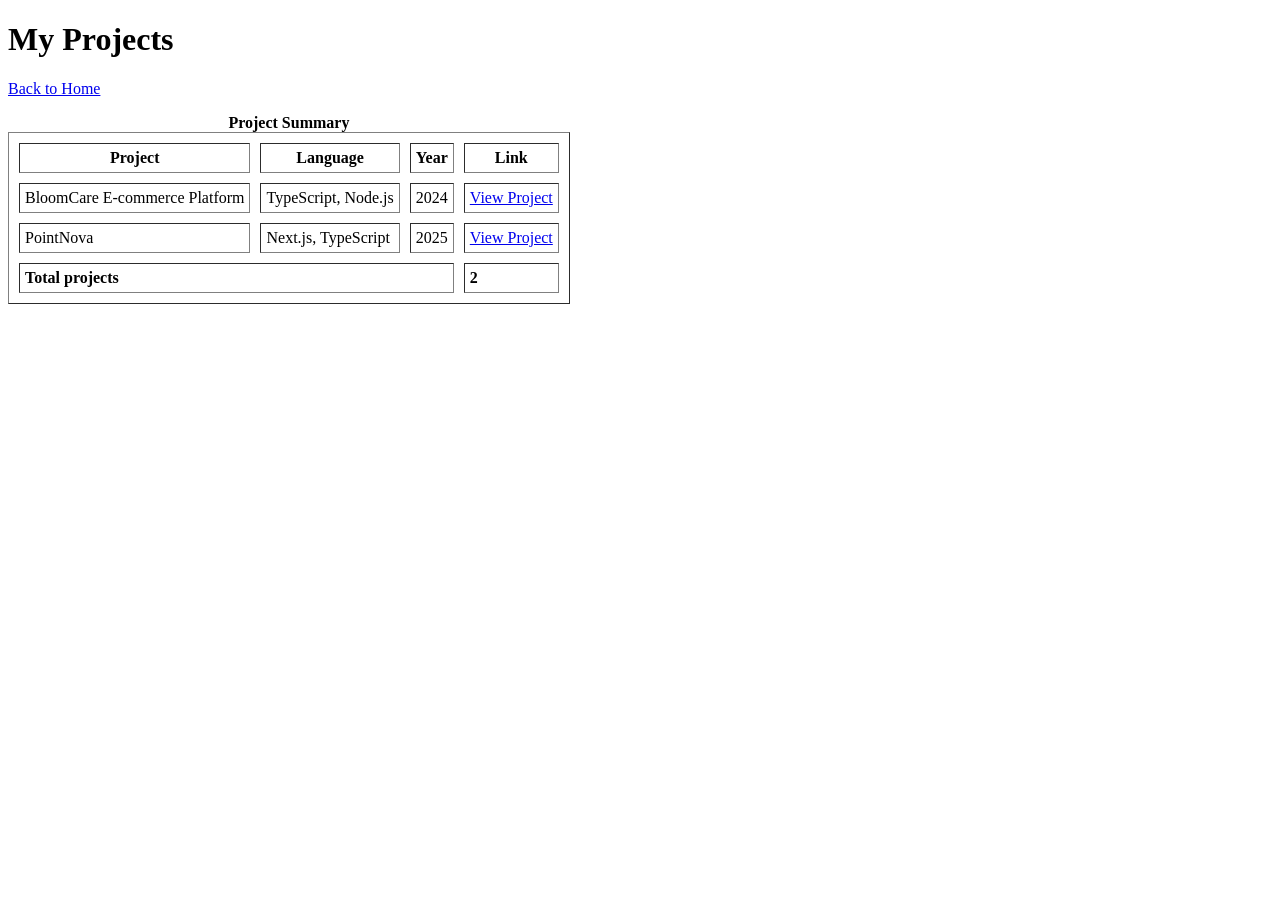
==== projects.html @ 5de1fef6 "added project summary page with project details and links" ====
<!DOCTYPE html>
<html lang="en">
<head>
    <meta charset="UTF-8">
    <meta name="viewport" content="width=device-width, initial-scale=1.0">
    <title>Anteneh Wondwosen - Projects</title>
</head>
<body>

    <h1>My Projects</h1>
    
    <p><a href="index.html">Back to Home</a></p>

    <table border="1" cellpadding="5" cellspacing="10">
        <caption><strong>Project Summary</strong></caption>
        
        <thead>
            <tr>
                <th>Project</th>
                <th>Language</th>
                <th>Year</th>
                <th>Link</th>
            </tr>
        </thead>
        
        <tbody>
            <tr>
                <td>BloomCare E-commerce Platform</td>
                <td>TypeScript, Node.js</td>
                <td>2024</td>
                <td><a href="index.html#projects">View Project</a></td>
            </tr>
            <tr>
                <td>PointNova</td>
                <td>Next.js, TypeScript</td>
                <td>2025</td>
                <td><a href="index.html#projects">View Project</a></td>
            </tr>
        </tbody>
        
        <tfoot>
            <tr>
                <td colspan="3"><strong>Total projects</strong></td>
                <td><strong>2</strong></td>
            </tr>
        </tfoot>
    </table>

</body>
</html>
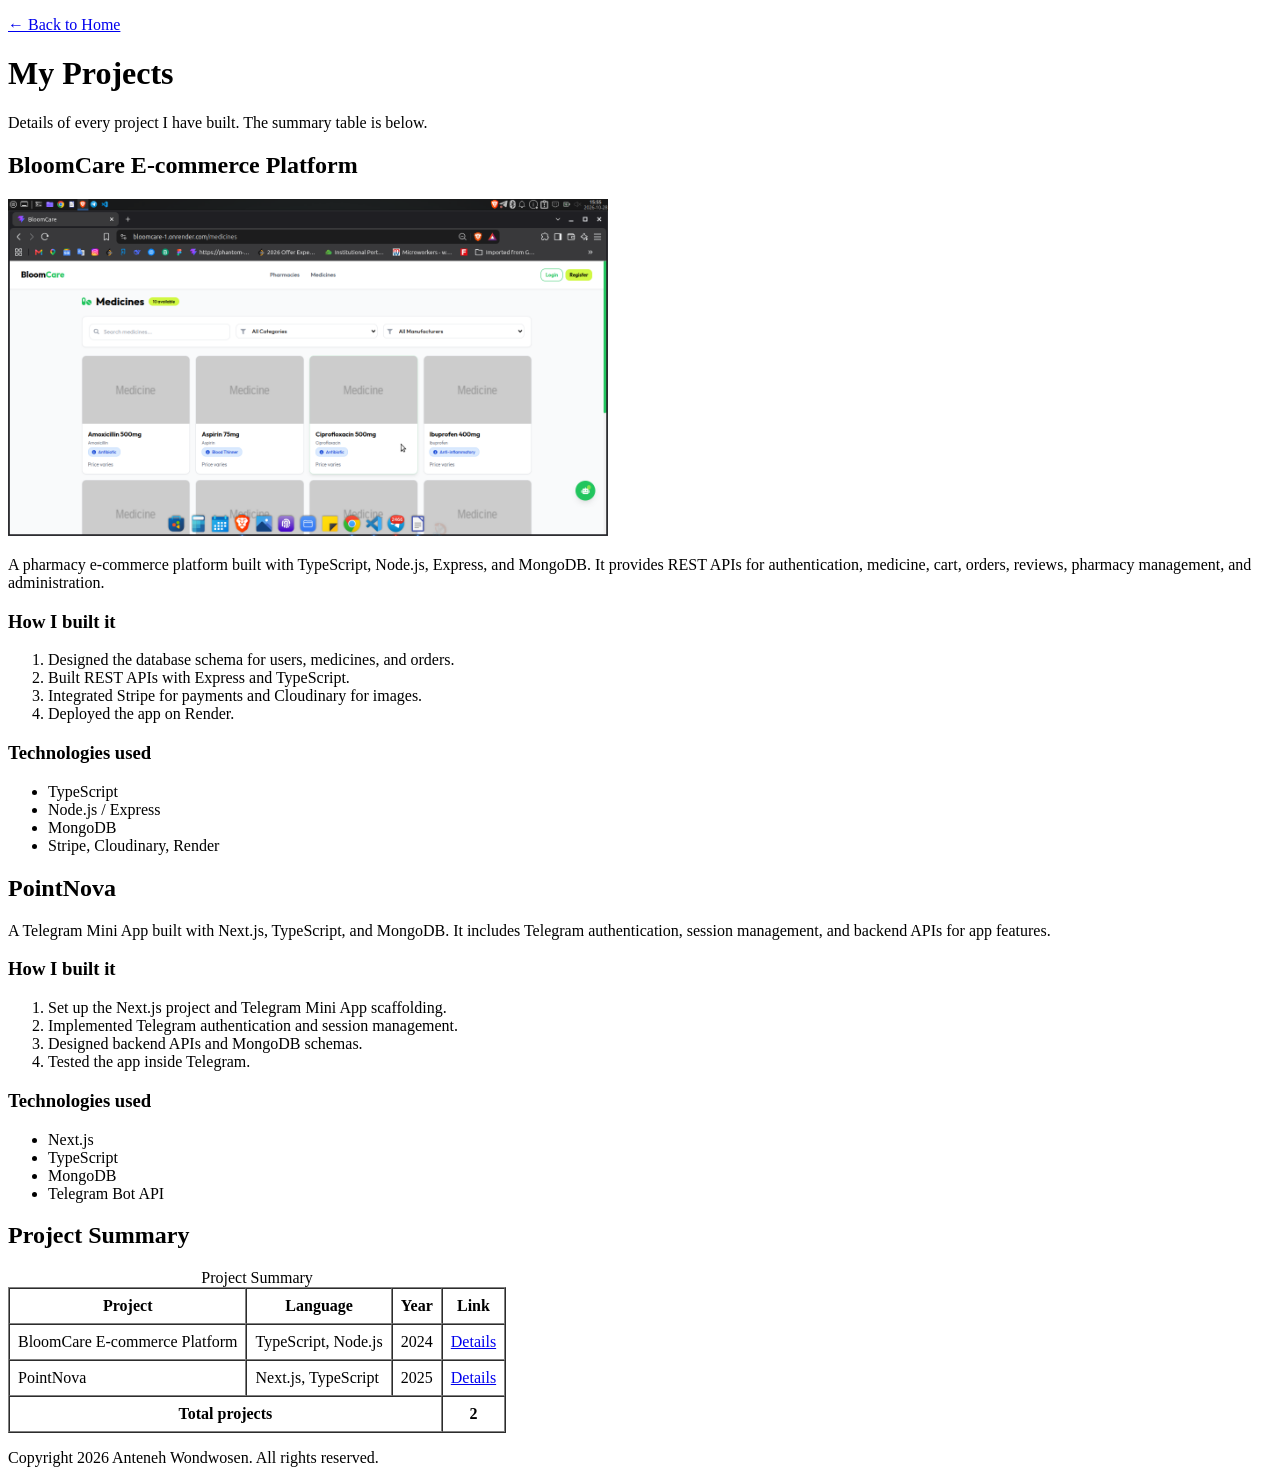
==== commit e231e94c: "added semantic html structure and page metadata" ====
--- a/projects.html
+++ b/projects.html
@@ -1,50 +1,113 @@
 <!DOCTYPE html>
 <html lang="en">
+
 <head>
     <meta charset="UTF-8">
     <meta name="viewport" content="width=device-width, initial-scale=1.0">
-    <title>Anteneh Wondwosen - Projects</title>
+    <meta name="description" content="Projects built by Anteneh Wondwosen.">
+    <meta name="keywords" content="Anteneh Wondwosen, projects, portfolio, web development">
+    <meta name="author" content="Anteneh Wondwosen">
+    <title>Projects | Anteneh Wondwosen</title>
+    <link rel="icon" type="image/png" href="images/favicon.png">
 </head>
+
 <body>
 
-    <h1>My Projects</h1>
-    
-    <p><a href="index.html">Back to Home</a></p>
+    <header>
+        <nav>
+            <p><a href="index.html">← Back to Home</a></p>
+        </nav>
+    </header>
 
-    <table border="1" cellpadding="5" cellspacing="10">
-        <caption><strong>Project Summary</strong></caption>
-        
-        <thead>
-            <tr>
-                <th>Project</th>
-                <th>Language</th>
-                <th>Year</th>
-                <th>Link</th>
-            </tr>
-        </thead>
-        
-        <tbody>
-            <tr>
-                <td>BloomCare E-commerce Platform</td>
-                <td>TypeScript, Node.js</td>
-                <td>2024</td>
-                <td><a href="index.html#projects">View Project</a></td>
-            </tr>
-            <tr>
-                <td>PointNova</td>
-                <td>Next.js, TypeScript</td>
-                <td>2025</td>
-                <td><a href="index.html#projects">View Project</a></td>
-            </tr>
-        </tbody>
-        
-        <tfoot>
-            <tr>
-                <td colspan="3"><strong>Total projects</strong></td>
-                <td><strong>2</strong></td>
-            </tr>
-        </tfoot>
-    </table>
+    <main>
+        <h1>My Projects</h1>
+        <p>Details of every project I have built. The summary table is below.</p>
+
+        <article id="bloomcare">
+            <h2>BloomCare E-commerce Platform</h2>
+            <img src="images/project 1.png"
+                 alt="Screenshot of BloomCare pharmacy e-commerce platform"
+                 width="600">
+            <p>
+                A pharmacy e-commerce platform built with TypeScript, Node.js, Express, and MongoDB.
+                It provides REST APIs for authentication, medicine, cart, orders, reviews, pharmacy
+                management, and administration.
+            </p>
+            <h3>How I built it</h3>
+            <ol>
+                <li>Designed the database schema for users, medicines, and orders.</li>
+                <li>Built REST APIs with Express and TypeScript.</li>
+                <li>Integrated Stripe for payments and Cloudinary for images.</li>
+                <li>Deployed the app on Render.</li>
+            </ol>
+            <h3>Technologies used</h3>
+            <ul>
+                <li>TypeScript</li>
+                <li>Node.js / Express</li>
+                <li>MongoDB</li>
+                <li>Stripe, Cloudinary, Render</li>
+            </ul>
+        </article>
+
+        <article id="pointnova">
+            <h2>PointNova</h2>
+            <p>
+                A Telegram Mini App built with Next.js, TypeScript, and MongoDB. It includes Telegram
+                authentication, session management, and backend APIs for app features.
+            </p>
+            <h3>How I built it</h3>
+            <ol>
+                <li>Set up the Next.js project and Telegram Mini App scaffolding.</li>
+                <li>Implemented Telegram authentication and session management.</li>
+                <li>Designed backend APIs and MongoDB schemas.</li>
+                <li>Tested the app inside Telegram.</li>
+            </ol>
+            <h3>Technologies used</h3>
+            <ul>
+                <li>Next.js</li>
+                <li>TypeScript</li>
+                <li>MongoDB</li>
+                <li>Telegram Bot API</li>
+            </ul>
+        </article>
+
+        <h2>Project Summary</h2>
+        <table border="1" cellpadding="8" cellspacing="0">
+            <caption>Project Summary</caption>
+            <thead>
+                <tr>
+                    <th>Project</th>
+                    <th>Language</th>
+                    <th>Year</th>
+                    <th>Link</th>
+                </tr>
+            </thead>
+            <tbody>
+                <tr>
+                    <td>BloomCare E-commerce Platform</td>
+                    <td>TypeScript, Node.js</td>
+                    <td>2024</td>
+                    <td><a href="#bloomcare">Details</a></td>
+                </tr>
+                <tr>
+                    <td>PointNova</td>
+                    <td>Next.js, TypeScript</td>
+                    <td>2025</td>
+                    <td><a href="#pointnova">Details</a></td>
+                </tr>
+            </tbody>
+            <tfoot>
+                <tr>
+                    <th colspan="3">Total projects</th>
+                    <th>2</th>
+                </tr>
+            </tfoot>
+        </table>
+    </main>
+
+    <footer>
+        <p>Copyright 2026 Anteneh Wondwosen. All rights reserved.</p>
+    </footer>
 
 </body>
 </html>
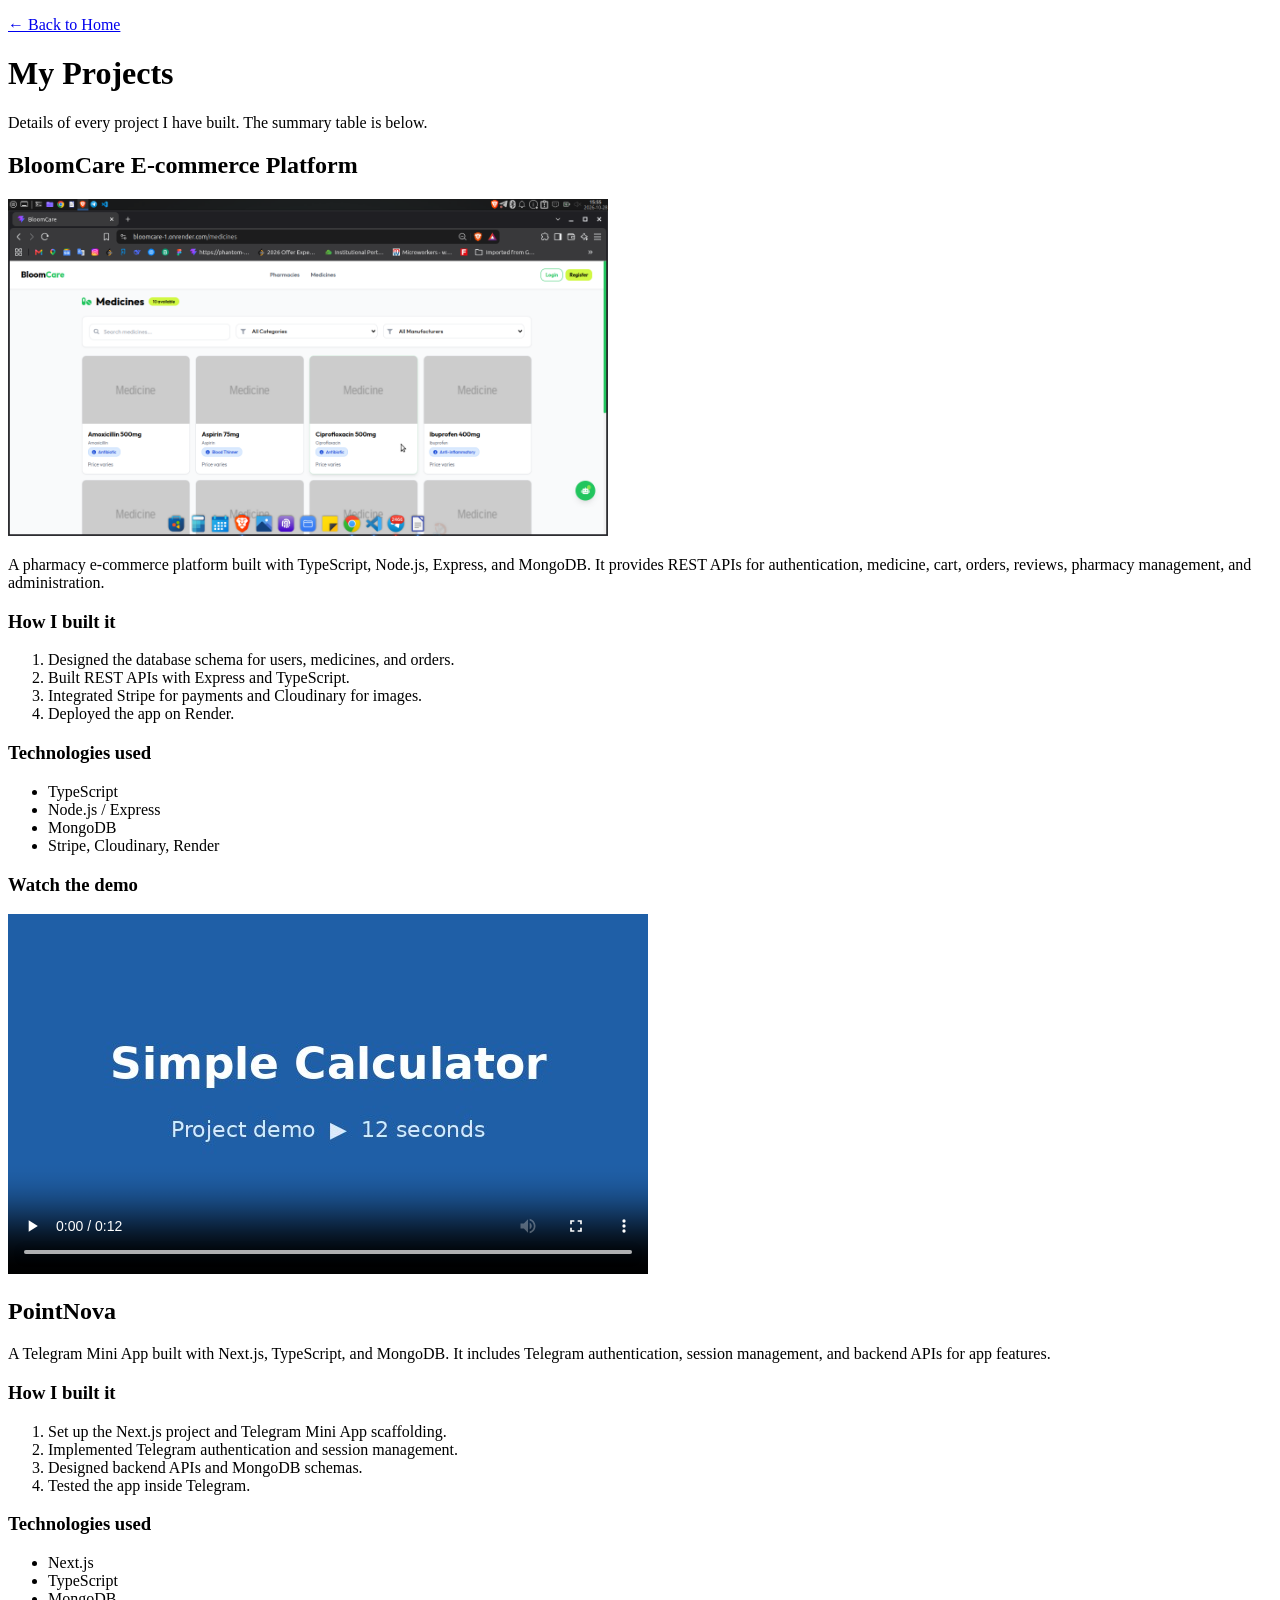
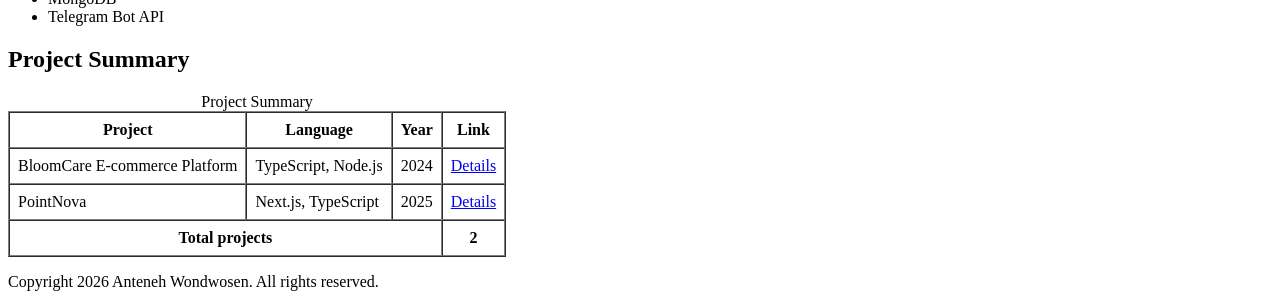
==== commit 9ad46a18: "added audio captioned video youtube embede and map" ====
--- a/projects.html
+++ b/projects.html
@@ -25,9 +25,7 @@
 
         <article id="bloomcare">
             <h2>BloomCare E-commerce Platform</h2>
-            <img src="images/project 1.png"
-                 alt="Screenshot of BloomCare pharmacy e-commerce platform"
-                 width="600">
+            <img src="images/project 1.png" alt="Screenshot of BloomCare pharmacy e-commerce platform" width="600">
             <p>
                 A pharmacy e-commerce platform built with TypeScript, Node.js, Express, and MongoDB.
                 It provides REST APIs for authentication, medicine, cart, orders, reviews, pharmacy
@@ -48,6 +46,13 @@
                 <li>Stripe, Cloudinary, Render</li>
             </ul>
         </article>
+        <h3>Watch the demo</h3>
+        <video controls poster="images/project-demo-poster.jpg" width="640" height="360">
+            <source src="media/project-demo.mp4" type="video/mp4">
+            <source src="media/project-demo.webm" type="video/webm">
+            <track src="media/project-demo.vtt" kind="captions" srclang="en" label="English" default>
+            Your browser does not support the video tag.
+        </video>
 
         <article id="pointnova">
             <h2>PointNova</h2>
@@ -110,4 +115,5 @@
     </footer>
 
 </body>
+
 </html>
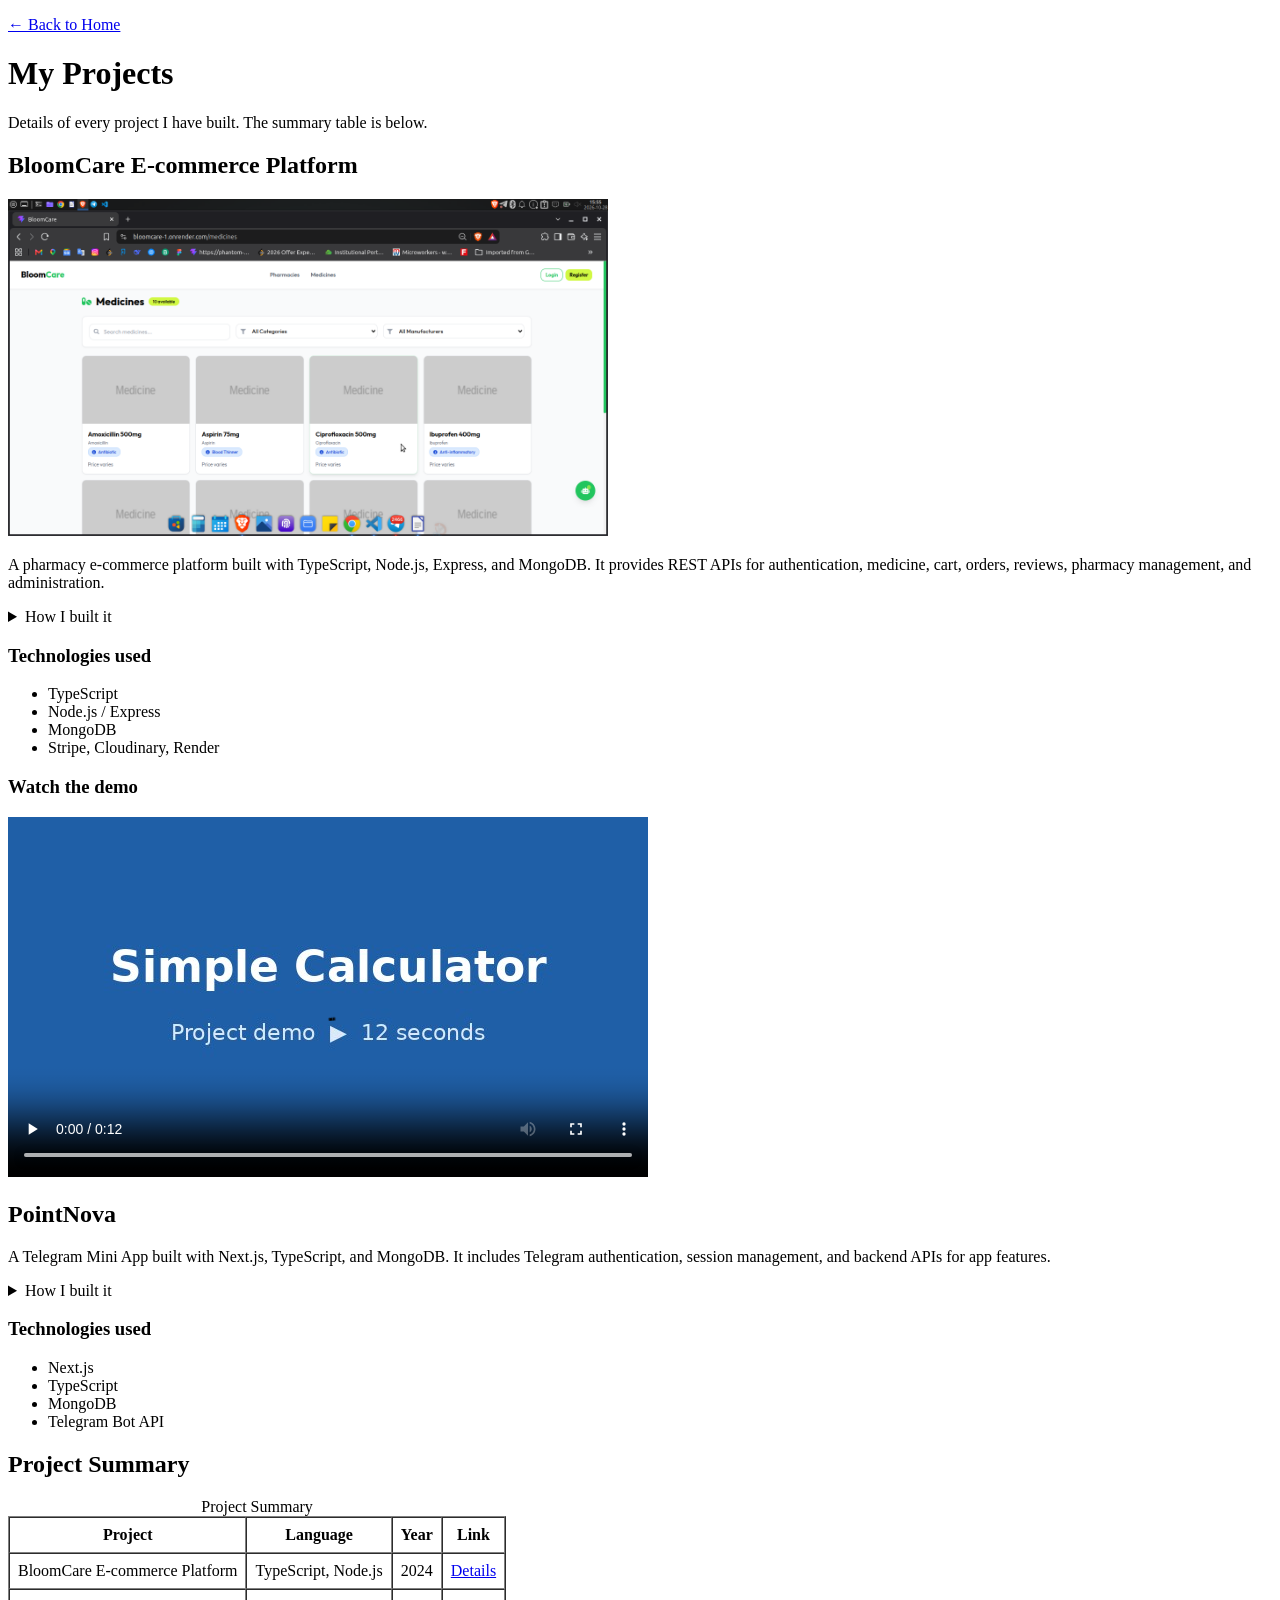
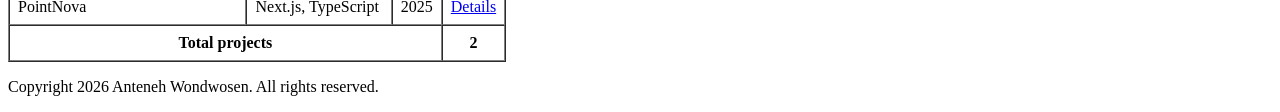
==== commit ff9af720: "added interactive element dialogue, detail, meter, progress" ====
--- a/projects.html
+++ b/projects.html
@@ -31,13 +31,15 @@
                 It provides REST APIs for authentication, medicine, cart, orders, reviews, pharmacy
                 management, and administration.
             </p>
-            <h3>How I built it</h3>
-            <ol>
-                <li>Designed the database schema for users, medicines, and orders.</li>
-                <li>Built REST APIs with Express and TypeScript.</li>
-                <li>Integrated Stripe for payments and Cloudinary for images.</li>
-                <li>Deployed the app on Render.</li>
-            </ol>
+            <details>
+                <summary>How I built it</summary>
+                <ol>
+                    <li>Designed the database schema for users, medicines, and orders.</li>
+                    <li>Built REST APIs with Express and TypeScript.</li>
+                    <li>Integrated Stripe for payments and Cloudinary for images.</li>
+                    <li>Deployed the app on Render.</li>
+                </ol>
+            </details>
             <h3>Technologies used</h3>
             <ul>
                 <li>TypeScript</li>
@@ -60,13 +62,15 @@
                 A Telegram Mini App built with Next.js, TypeScript, and MongoDB. It includes Telegram
                 authentication, session management, and backend APIs for app features.
             </p>
-            <h3>How I built it</h3>
-            <ol>
-                <li>Set up the Next.js project and Telegram Mini App scaffolding.</li>
-                <li>Implemented Telegram authentication and session management.</li>
-                <li>Designed backend APIs and MongoDB schemas.</li>
-                <li>Tested the app inside Telegram.</li>
-            </ol>
+            <details>
+                <summary>How I built it</summary>
+                <ol>
+                    <li>Set up the Next.js project and Telegram Mini App scaffolding.</li>
+                    <li>Implemented Telegram authentication and session management.</li>
+                    <li>Designed backend APIs and MongoDB schemas.</li>
+                    <li>Tested the app inside Telegram.</li>
+                </ol>
+            </details>
             <h3>Technologies used</h3>
             <ul>
                 <li>Next.js</li>
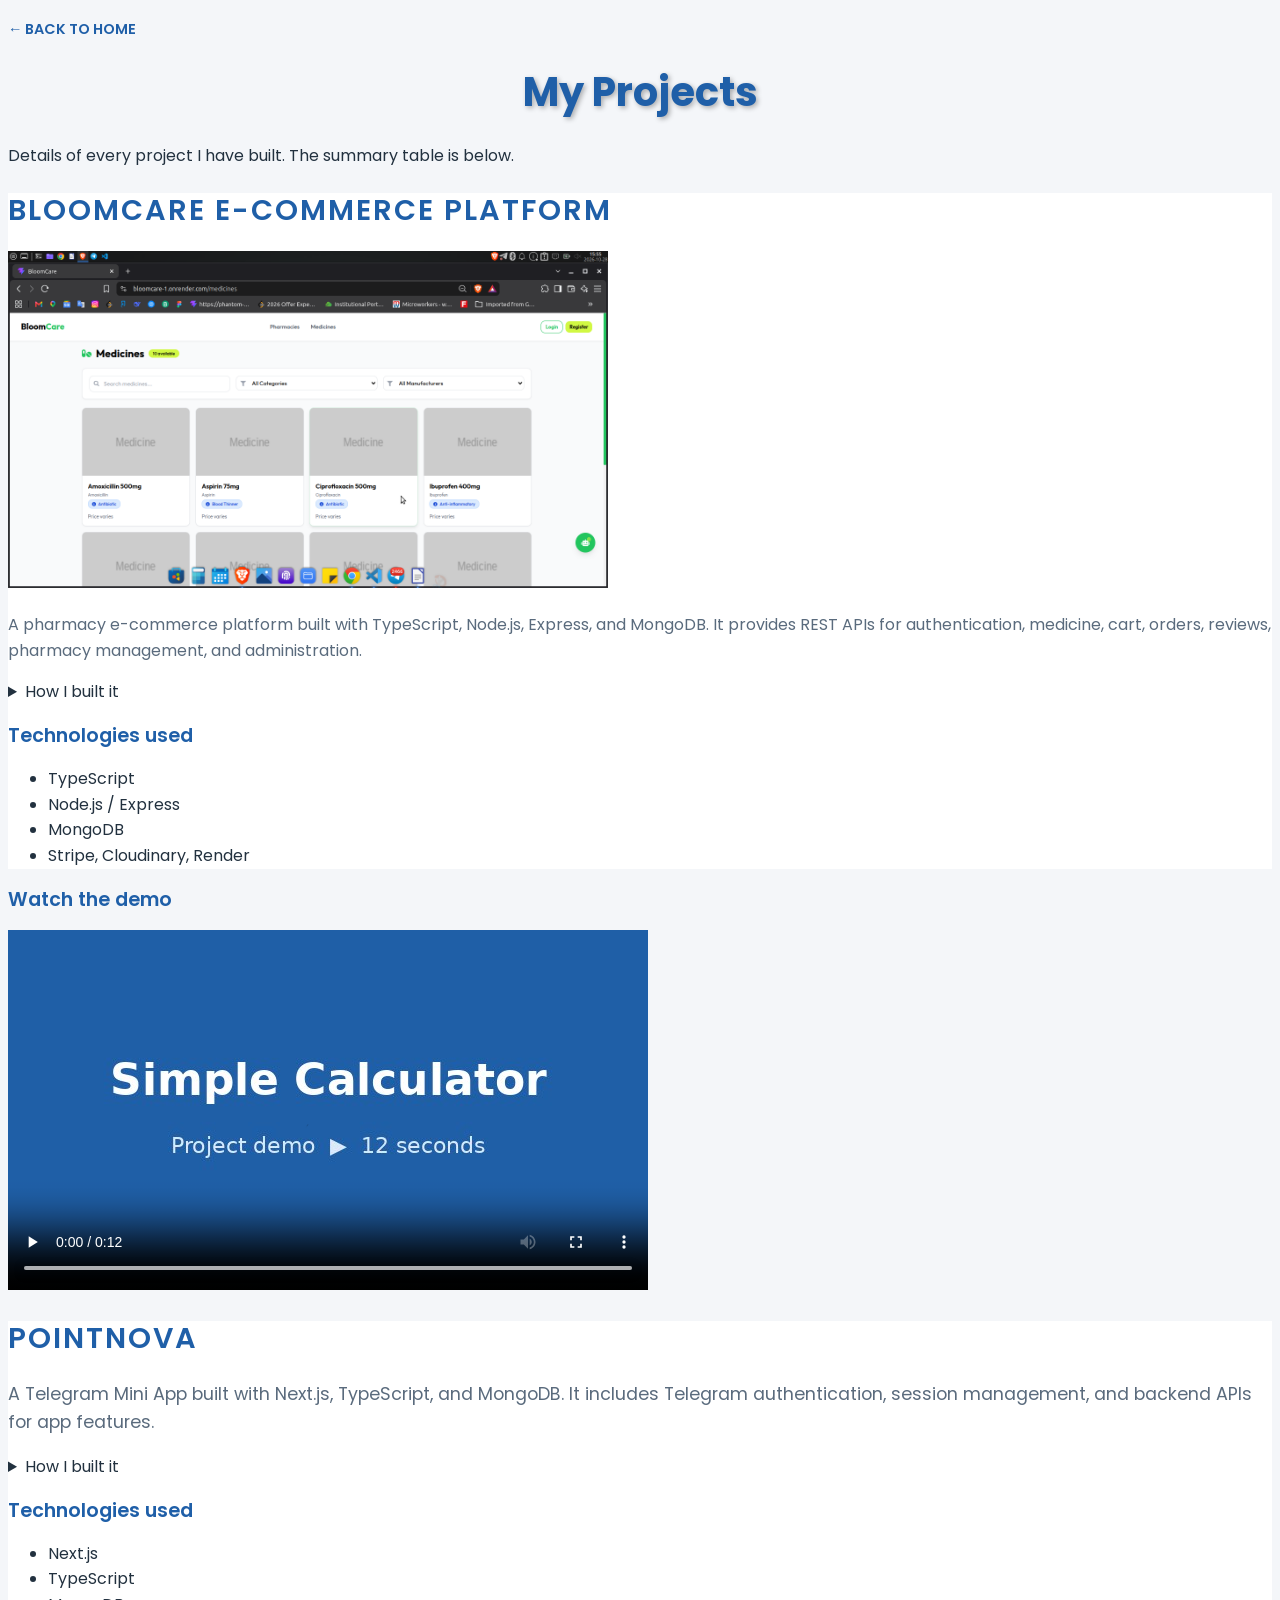
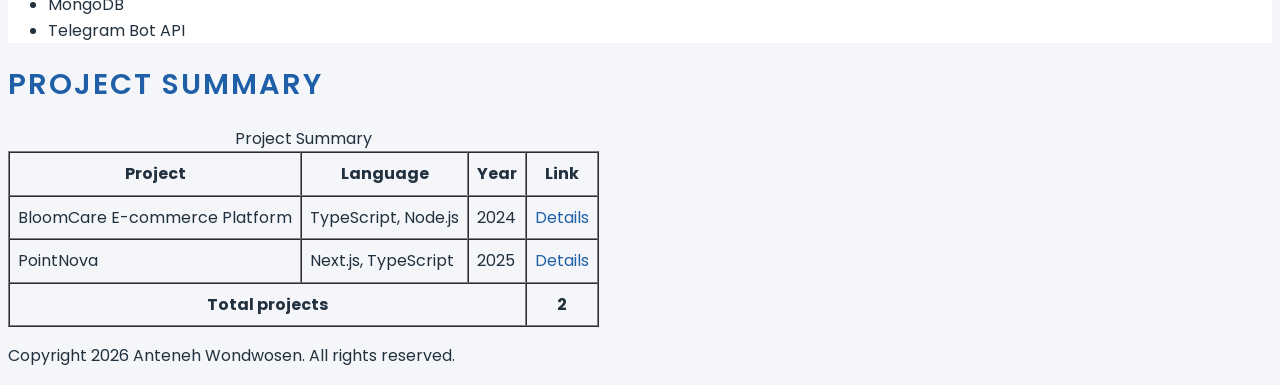
==== commit f4ee6e0b: "Fix merge conflict, add lab 17 classes to index.html" ====
--- a/projects.html
+++ b/projects.html
@@ -9,6 +9,8 @@
     <meta name="author" content="Anteneh Wondwosen">
     <title>Projects | Anteneh Wondwosen</title>
     <link rel="icon" type="image/png" href="images/favicon.png">
+    <link href="https://fonts.googleapis.com/css2?family=Poppins:wght@400;600;700&display=swap" rel="stylesheet">
+    <link rel="stylesheet" href="css/style.css">
 </head>
 
 <body>
@@ -23,7 +25,7 @@
         <h1>My Projects</h1>
         <p>Details of every project I have built. The summary table is below.</p>
 
-        <article id="bloomcare">
+        <article id="bloomcare" class="card">
             <h2>BloomCare E-commerce Platform</h2>
             <img src="images/project 1.png" alt="Screenshot of BloomCare pharmacy e-commerce platform" width="600">
             <p>
@@ -48,6 +50,7 @@
                 <li>Stripe, Cloudinary, Render</li>
             </ul>
         </article>
+
         <h3>Watch the demo</h3>
         <video controls poster="images/project-demo-poster.jpg" width="640" height="360">
             <source src="media/project-demo.mp4" type="video/mp4">
@@ -56,7 +59,7 @@
             Your browser does not support the video tag.
         </video>
 
-        <article id="pointnova">
+        <article id="pointnova" class="card">
             <h2>PointNova</h2>
             <p>
                 A Telegram Mini App built with Next.js, TypeScript, and MongoDB. It includes Telegram
--- a/css/style.css
+++ b/css/style.css
@@ -0,0 +1,119 @@
+/* ==========================================
+   Portfolio stylesheet — Abebe Kebede
+   ========================================== */
+
+/* Palette
+   Primary #1f5fa8 (blue, same as the logo)
+   Dark    #22313f (text)
+   Accent  hsl(37, 91%, 55%) (orange)
+   Light   #f4f6f9 (page background)
+*/
+
+
+html {
+  font-size: 16px;
+}
+
+body {
+  background-color: #f4f6f9;
+  color: #22313f;
+  font-family: 'Poppins', Arial, sans-serif;
+  font-size: 1rem;
+  line-height: 1.6;
+}
+
+
+h1, h2, h3 {
+  line-height: 1.2;
+  font-weight: 600;
+}
+
+h1 {
+  color: #1f5fa8;
+  font-size: 2.5rem;
+  text-align: center;
+  font-weight: 700;
+  text-shadow: 2px 2px 5px rgba(0, 0, 0, 0.3);
+}
+
+h2 {
+  color: rgb(31, 95, 168);
+  font-size: 1.8rem;
+  text-transform: uppercase;
+  letter-spacing: 2px;
+  font-weight: 600;
+}
+
+h3 {
+  color: hsl(212, 69%, 39%);
+  font-size: 1.2rem;
+}
+
+
+mark {
+  background-color: rgba(245, 166, 35, 0.35);
+}
+
+a {
+  color: #1f5fa8;
+  text-decoration: none;
+}
+
+blockquote {
+  font-size: 1.2em;
+  font-style: italic;
+}
+
+code, pre {
+  font-family: 'Courier New', monospace;
+}
+
+
+.tagline {
+  text-align: center;
+  font-size: 1.2rem;
+  color: #5a6b7d;
+  letter-spacing: 1px;
+}
+
+.btn {
+  background-color: #1f5fa8;
+  color: white;
+  font-family: inherit;
+  font-size: 1rem;
+  border: none;
+  cursor: pointer;
+}
+
+.btn-secondary {
+  background-color: #5a6b7d;
+}
+
+.card {
+  background-color: white;
+}
+
+/* ---------- Sections ---------- */
+
+#contact {
+  background-color: #e8eef6;
+}
+
+
+nav a {
+  font-weight: 600;
+  text-transform: uppercase;
+  font-size: 0.9rem;
+}
+
+.card > p {
+  color: #5a6b7d;
+}
+
+h2 + p {
+  font-size: 1.1rem;
+}
+
+legend ~ label {
+  font-weight: 600;
+}
